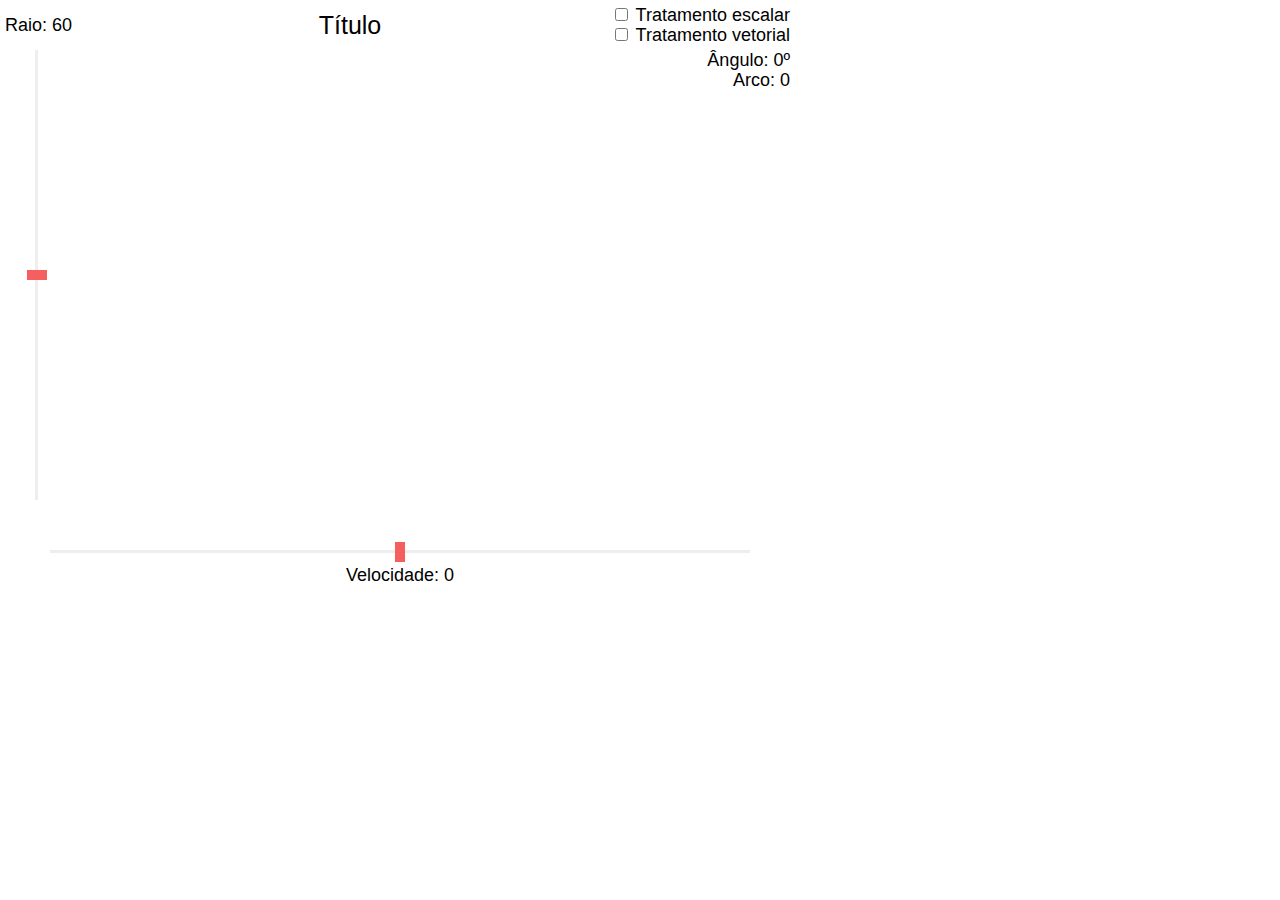
==== dev/index.html @ 9f87587b "Inserindo arquivos. Atividade apenas com parte visual." ====
<!DOCTYPE HTML>
<html xmlns= "http://www.w3.org/1999/xhtml">
    <head>
        <meta http-equiv="Content-Type" content="text/html; charset=utf-8" />
        <title>AI-0185</title>
        <link rel="stylesheet" href="css/style.css"/>
        <link rel="stylesheet" href="css/dragdealer.css"/>       
        <script src="js/jquery-1.10.2.min.js"></script>
        <script src="js/raphael-min.js"></script>
        <script src="js/jquery.ui.touch-punch.js"></script>
        <script src="js/dragdealer.js"></script>
        <script src="js/main.js"></script>
    </head>

    <body onload="init()">
    	<div id="content">

            <div id="main">
                <div id="title">Título</div>
                <div id="conteudo"></div>
                <div id="velSlider" class="dragdealer">
                    <div class="handle red-bar"></div>
                </div>
                <div id="vel">Velocidade: 0</div>
                <div id="raioSlider" class="dragdealerVertical">
                    <div class="handle red-bar"></div>
                </div>
                <div id="raio">Raio: 50</div>
                
                <div id="tesc"><label><input type="checkbox" name="escalar" value="show" id="esc"> Tratamento escalar</label></div>
                <div id="tvet"><label><input type="checkbox" name="vetorial" value="show" id="vet"> Tratamento vetorial</label></div>
                <div id="angle">Ângulo: 0º</div>
                <div id="arc">Arco: 0</div>
            </div>
        </div>
        
    </body>
</html>
---- dev/css/style.css ----
@charset "utf-8";
/* CSS Document */

body{
	
	/* MODIFICAR DE ACORDO COM O TAMANHO DO EXERCÍCIO */
	width: 800px;
	height: 600px;
	/**************************************************/
	
	font-family: "Arial";
	font-size: 18px;
	overflow: hidden;
	margin: 0px;
	padding: 0px;
	border: 0px;
}

#content{ 

	/* MODIFICAR DE ACORDO COM O TAMANHO DO EXERCÍCIO */
	width: 100%;
	height: 100%;
	/**************************************************/

	position: absolute;
	left: 0px;
	top: 0px;
	margin: 0px;
	padding: 0px;
	border: 0px;
	font-weight: 
	/*border:1px solid #CCCCCC;*/

}

	svg{ 
		height: 100%; 
		width: 100%; 
	}
	
	#main{
		position: absolute;
		width: 800px;
		height: 600px;
		left: 0px;
		top: 0px;
	}

		#title{
			position: absolute;
			width: 500px;
			height: 30px;
			left: 100px;
			top: 10px;
			line-height: 30px;
			font-size: 25px;
			text-align: center;
		}

		.btn{
			height: 20px;
			line-height: 20px;
			cursor: pointer;
			text-align: center;
			padding: 5px;
			padding-left: 8px;
			padding-right: 8px;
		}

		#tesc{
			position: absolute;
			right: 10px;
			top: 5px;
		}

		#tvet{
			position: absolute;
			right: 10px;
			top: 25px;
		}

		#raio{
			position: absolute;
			height: 20px;
			left: 5px;
			top: 15px;
			line-height: 20px;
			text-align: center;
			/*
			width: 450px;
			left: -205px;
			top: 265px;
			-moz-transform: rotate(-90deg);
		    -webkit-transform: rotate(-90deg);
		    -o-transform: rotate(-90deg);
		    -ms-transform: rotate(-90deg);*/
		}

		#vel{
			position: absolute;
			width: 700px;
			height: 20px;
			left: 50px;
			top: 565px;
			line-height: 20px;
			text-align: center;
		}

		#arc{
			position: absolute;
			height: 20px;
			right: 10px;
			top: 70px;
			line-height: 20px;
		}

		#angle{
			position: absolute;
			height: 20px;
			right: 10px;
			top: 50px;
			line-height: 20px;
		}


		#conteudo{
			position: absolute;
			width: 780px;
			height: 540px;
			left: 10px;
			top: 50px;

		}

			/*.path-opt{
				float: left;
				width: 370px;
				height: 250px;
				margin: 10px;

				background-color: green;
			}*/
---- dev/css/dragdealer.css ----
/**
 * Dragdealer.js 0.9.6
 * http://github.com/skidding/dragdealer
 *
 * (c) 2010+ Ovidiu Cherecheș
 * http://skidding.mit-license.org
 */

.dragdealer {
  position: absolute;
  left: 50px;
  top: 550px;
  width: 700px;
  height: 3px;
  background: #EEE;
}
.dragdealer .handle {
  position: absolute;
  top: -8px;
  left: -5px;
  cursor: pointer;
}
.dragdealer .red-bar {
  width: 10px;
  height: 20px;
  background: #F55F5F;
  color: #FFF;
  font-size: 14px;
  line-height: 30px;
  text-align: center;
}
.dragdealer .disabled {
  background: #898989;
}


.dragdealerVertical {
  position: absolute;
  left: 35px;
  top: 50px;
  width: 3px;
  height: 450px;
  background: #EEE;
}
.dragdealerVertical .handle {
  position: absolute;
  top: -5px;
  left: -8px;
  cursor: pointer;
}
.dragdealerVertical .red-bar {
  width: 20px;
  height: 10px;
  background: #F55F5F;
  color: #FFF;
  font-size: 14px;
  line-height: 30px;
  text-align: center;
}
.dragdealerVertical .disabled {
  background: #898989;
}
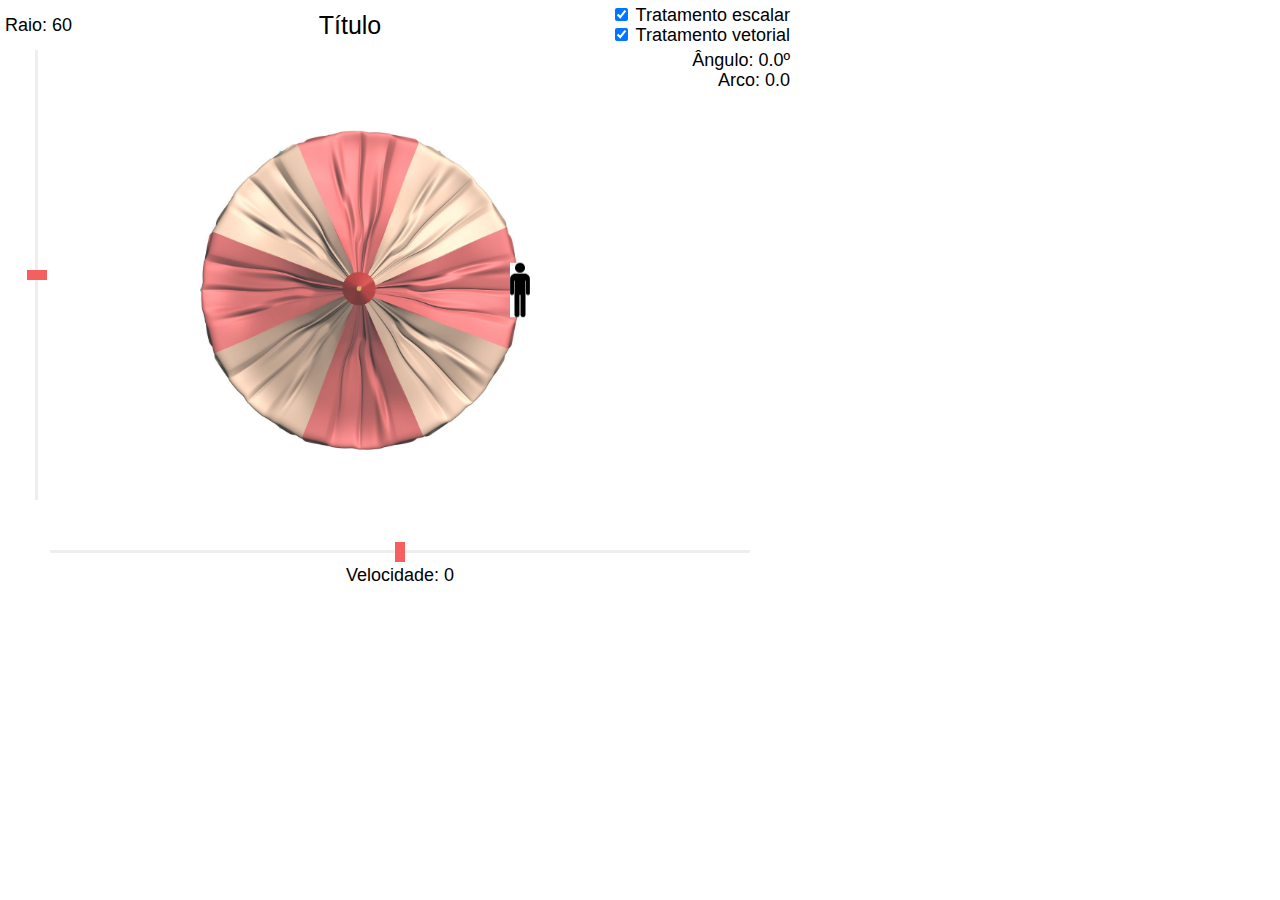
==== commit 2ad20fa2: "Atividade com rotação funcionando. Faltando definir o visual." ====
--- a/dev/index.html
+++ b/dev/index.html
@@ -9,6 +9,7 @@
         <script src="js/raphael-min.js"></script>
         <script src="js/jquery.ui.touch-punch.js"></script>
         <script src="js/dragdealer.js"></script>
+        <script src="js/rAF.js"></script>
         <script src="js/main.js"></script>
     </head>
 
--- a/dev/css/style.css
+++ b/dev/css/style.css
@@ -126,11 +126,10 @@
 
 		#conteudo{
 			position: absolute;
-			width: 780px;
-			height: 540px;
-			left: 10px;
+			width: 600px;
+			height: 480px;
+			left: 60px;
 			top: 50px;
-
 		}
 
 			/*.path-opt{
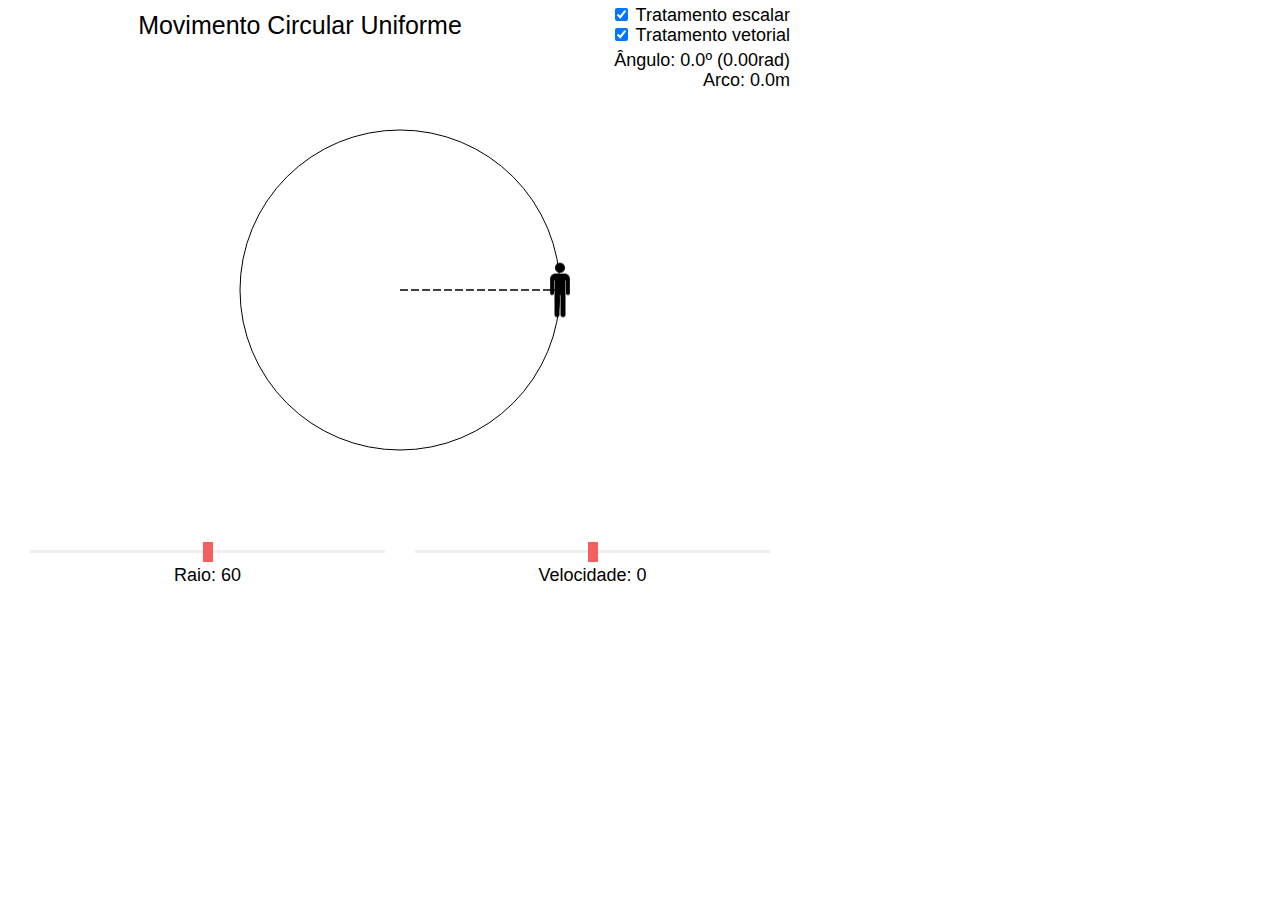
==== commit d8f74521: "Adicionado o vetor da aceleração. Direção da rotação modificada (velocidade positiva no sentido anti" ====
--- a/dev/index.html
+++ b/dev/index.html
@@ -2,7 +2,7 @@
 <html xmlns= "http://www.w3.org/1999/xhtml">
     <head>
         <meta http-equiv="Content-Type" content="text/html; charset=utf-8" />
-        <title>AI-0185</title>
+        <title>AI-0187</title>
         <link rel="stylesheet" href="css/style.css"/>
         <link rel="stylesheet" href="css/dragdealer.css"/>       
         <script src="js/jquery-1.10.2.min.js"></script>
@@ -17,7 +17,7 @@
     	<div id="content">
 
             <div id="main">
-                <div id="title">Título</div>
+                <div id="title">Movimento Circular Uniforme</div>
                 <div id="conteudo"></div>
                 <div id="velSlider" class="dragdealer">
                     <div class="handle red-bar"></div>
--- a/dev/css/style.css
+++ b/dev/css/style.css
@@ -51,7 +51,7 @@
 			position: absolute;
 			width: 500px;
 			height: 30px;
-			left: 100px;
+			left: 50px;
 			top: 10px;
 			line-height: 30px;
 			font-size: 25px;
@@ -83,8 +83,9 @@
 		#raio{
 			position: absolute;
 			height: 20px;
-			left: 5px;
-			top: 15px;
+			width: 355px;
+			left: 30px;
+			top: 565px;
 			line-height: 20px;
 			text-align: center;
 			/*
@@ -99,9 +100,9 @@
 
 		#vel{
 			position: absolute;
-			width: 700px;
+			width: 355px;
 			height: 20px;
-			left: 50px;
+			left: 415px;
 			top: 565px;
 			line-height: 20px;
 			text-align: center;
@@ -128,7 +129,7 @@
 			position: absolute;
 			width: 600px;
 			height: 480px;
-			left: 60px;
+			left: 100px;
 			top: 50px;
 		}
 
--- a/dev/css/dragdealer.css
+++ b/dev/css/dragdealer.css
@@ -8,9 +8,9 @@
 
 .dragdealer {
   position: absolute;
-  left: 50px;
+  left: 415px;
   top: 550px;
-  width: 700px;
+  width: 355px;
   height: 3px;
   background: #EEE;
 }
@@ -36,21 +36,21 @@
 
 .dragdealerVertical {
   position: absolute;
-  left: 35px;
-  top: 50px;
-  width: 3px;
-  height: 450px;
+  left: 30px;
+  top: 550px;
+  width: 355px;
+  height: 3px;
   background: #EEE;
 }
 .dragdealerVertical .handle {
   position: absolute;
-  top: -5px;
-  left: -8px;
+  top: -8px;
+  left: -5px;
   cursor: pointer;
 }
 .dragdealerVertical .red-bar {
-  width: 20px;
-  height: 10px;
+  width: 10px;
+  height: 20px;
   background: #F55F5F;
   color: #FFF;
   font-size: 14px;
